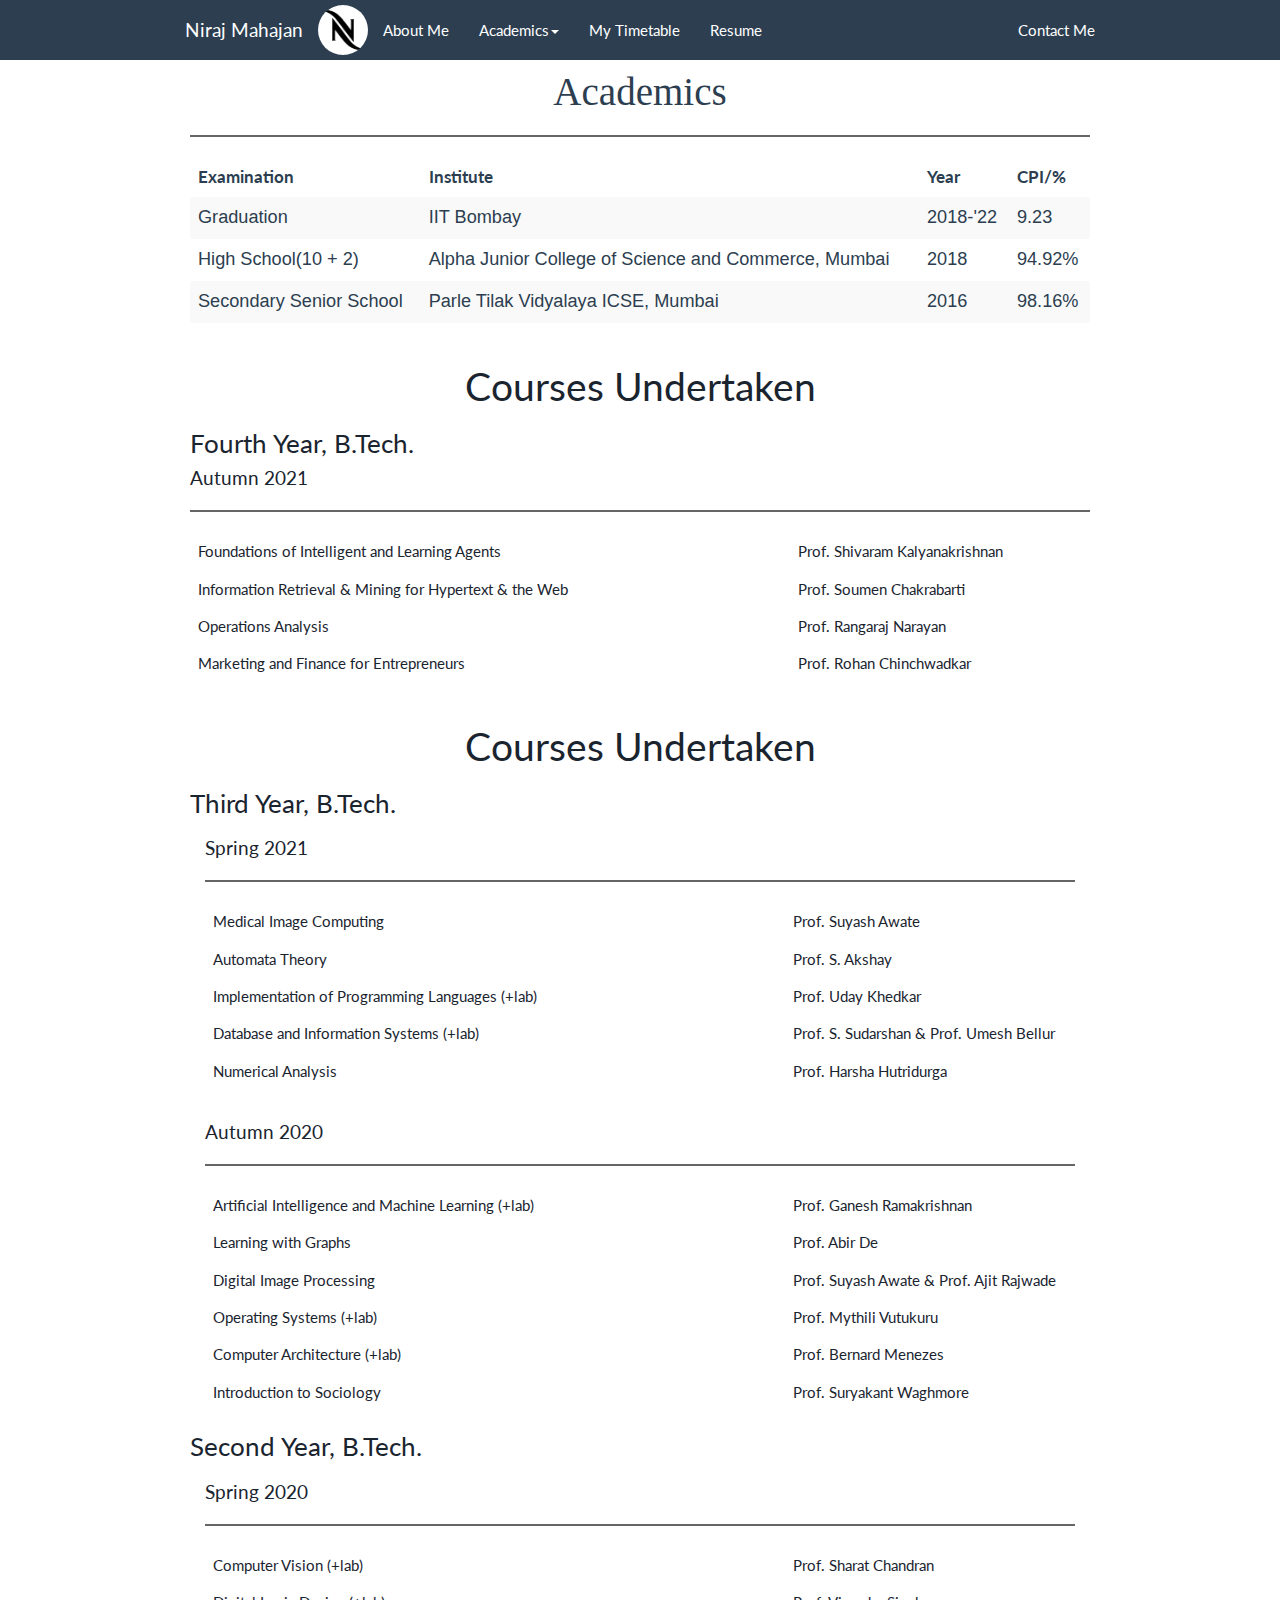
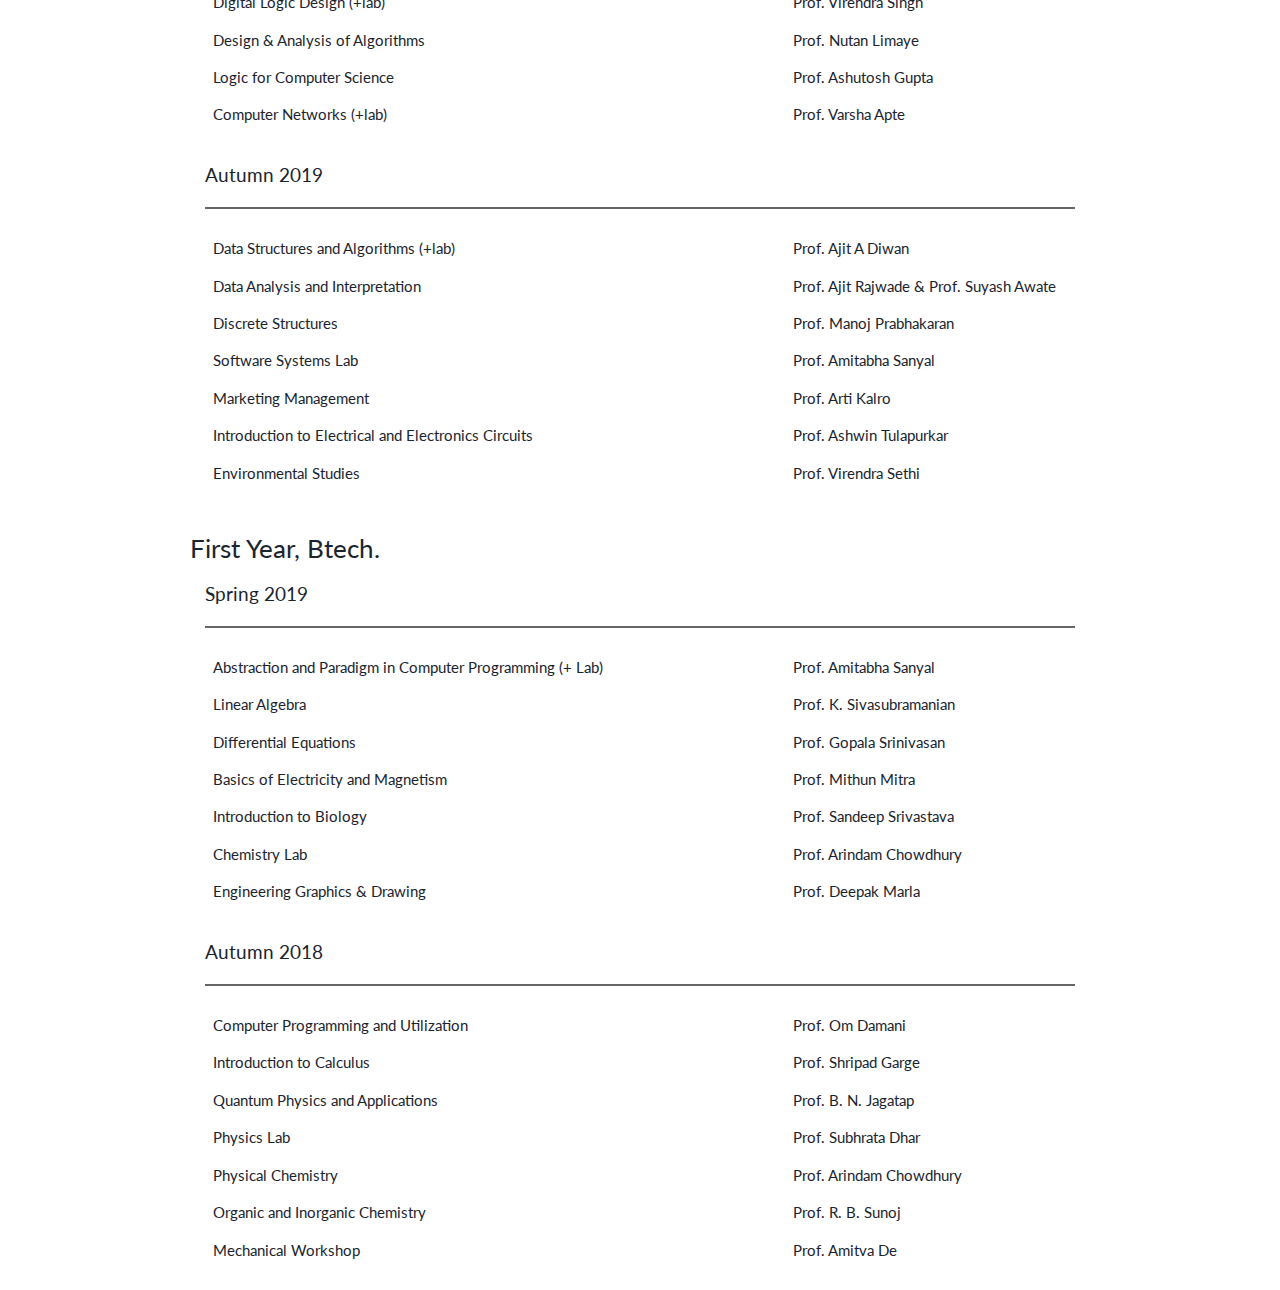
==== academic.html @ dea84ddc "Initial Commit" ====
<!DOCTYPE html>
<html lang="en">
  <head>
    <meta charset="utf-8">
     <title>Niraj Mahajan</title>
    <link rel="shortcut icon" href="favicon.ico" type="image/x-icon" />
    <link rel="apple-touch-icon" href="img/icons/apple-touch-icon.png" />
      <link rel="apple-touch-icon" sizes="57x57" href="img/icons/apple-touch-icon-57x57.png" />
    <link rel="apple-touch-icon" sizes="72x72" href="img/icons/apple-touch-icon-72x72.png" />
    <link rel="apple-touch-icon" sizes="76x76" href="img/icons/apple-touch-icon-76x76.png" />
    <link rel="apple-touch-icon" sizes="114x114" href="img/icons/apple-touch-icon-114x114.png" />
    <link rel="apple-touch-icon" sizes="120x120" href="img/icons/apple-touch-icon-120x120.png" />
    <link rel="apple-touch-icon" sizes="144x144" href="img/icons/apple-touch-icon-144x144.png" />
    <link rel="apple-touch-icon" sizes="152x152" href="img/icons/apple-touch-icon-152x152.png" />
    <link rel="apple-touch-icon" sizes="180x180" href="img/icons/apple-touch-icon-180x180.png" />
    <meta name="viewport" content="width=device-width, height=device-height, initial-scale=1.0, user-scalable=yes">
    <link rel="shortcut icon" type="image/x-icon" href="favicon.ico">
    <link rel="stylesheet" href="css/bootstrap.css" media="screen">
    <link rel="stylesheet" href="css/usebootstrap.css">
    <script src="https://code.jquery.com/jquery-1.10.2.min.js"></script>
    <script src="js/bootstrap.min.js"></script>
    <script src="js/usebootstrap.js"></script>
    <script src="js/jquery.js"></script>
    <!-- HTML5 shim and Respond.js IE8 support of HTML5 elements and media queries -->
    <!--[if lt IE 9]>
      <script src="bootstrap/html5shiv.js"></script>
      <script src="bootstrap/respond.min.js"></script>
    <![endif]-->



  </head>
  <body id="Body">
    <div class="navbar navbar-default navbar-fixed-top">
      <div class="container" style="width: 73.5%">
        <div class="navbar-header">
        <img src="img/icons/download.png" class="img-circle" style="margin-top:5px;width:50px; height:50px ">
          <a href="index.html" class="navbar-brand">Niraj Mahajan</a>
          <button class="navbar-toggle" type="button" data-toggle="collapse" data-target="#navbar-main">
            <span class="icon-bar"></span>
            <span class="icon-bar"></span>
            <span class="icon-bar"></span>
            <span class="icon-bar"></span>
          </button>
        </div>
        <div class="navbar-collapse collapse" id="navbar-main">
          
      <ul class="nav navbar-nav">

            <li >
              <a href="index.html">About Me</a>
            </li>
            <li class="dropdown">
              <a class="dropdown-toggle" data-toggle="dropdown" href="#">Academics<span class="caret"></span></a>
              <ul class="dropdown-menu" aria-labelledby="themes">
                <li class="page-scroll"><a href="#Body">School</a></li>
                <li class="page-scroll"><a href="#Body">Junior College</a></li>
                <li class="divider"></li>
                <li class="page-scroll"><a href="#First_Year">First Year</a></li>
                <li class="page-scroll"><a href="#Second_Year">Second Year</a></li>
              </ul>
            </li>
            <li >
              <a href="timetable.html">My Timetable</a>
            </li>
            <li class="page-scroll">
              <a href="resume.html">Resume</a>
            </li>
            <!-- <li >
              <a href="zen_zone.html">Zen Zone</a>
            </li> -->
            <!-- <li class="page-scroll">
              <a href="group.html">CS251 group Page</a>
            </li> -->
      </ul>
      
      <ul class="nav navbar-nav navbar-right">
            <li><a href="contact.html">Contact Me</a></li>
      </ul>
      
        </div>
      </div>
    </div>
  <div class= "container" style="width: 75%">
    <!-- <div class="jumbotron">
      <h1 style=" text-align: center;font-family:Georgia; font-weight: normal ;padding-top:0; margin-top:0">Hello World!</h1>
      <h3 style=" text-align: center;font-family:Georgia; font-weight: normal">A computer would deserve to be called intelligent if it could deceive a human into believing that it was human.</h3>
      <h3 class="emphasis" style=" text-align: right;font-family:Georgia; font-weight: normal">-<i>Alan Turing</i></h3>
    </div> -->
    <div class="col-lg-12" style="clear:both;font-size:110%" id="Academics">
    <h1 style=" text-align: center;font-family:Georgia; font-weight: normal">Academics</h1>
      <table class="table table-striped table-hover ">
        <thead>
          <tr >
            <td><b>Examination</b></td>
            <td colspan="2"><b>Institute</b></td>
            <td><b>Year</b></td>
            <td><b>CPI/%</b></td>
          </tr>
        </thead>
        <hr style=";color:#444444;border:1px solid #666666">
        <tbody style= "font-family: Helvetica; font-size: 110%">
          <tr>
            <td>Graduation</td>
            <td colspan="2">IIT Bombay</td>
            <td>2018-'22</td>
            <td>9.23</td>
          </tr>
          <tr>
            <td>High School(10 + 2)</td>   
            <td colspan="2">Alpha Junior College of Science and Commerce, Mumbai</td>        
            <td>2018</td>  
            <td>94.92%</td>
          </tr>
          <tr>
            <td>Secondary Senior School</td>
            <td colspan="2">Parle Tilak Vidyalaya ICSE, Mumbai</td>
            <td>2016</td>
            <td>98.16%</td>
        </tr>
        </tbody>
      </table>
    </div>
    <br>

    <div class="col-lg-12"  style="text-decoration: none;color: #1a242f">
      <h1 style="text-decoration: none;color: #1a242f; text-align: center;" id= "Fourth_Year">Courses Undertaken</h1>
      <h3 style="text-decoration: none;color: #1a242f">Fourth Year, B.Tech.</h3>
        <h4>Autumn 2021</h4>
        <hr style=";color:#444444;border:1px solid #666666">
              <table class="table table-hover"  style="color: #1a242f">
            <tr>  
              <td class="col-md-8">Foundations of Intelligent and Learning Agents</td>
              <td>Prof. Shivaram Kalyanakrishnan</td>
            </tr>
            <tr>  
              <td class="col-md-8">Information Retrieval & Mining for Hypertext & the Web</td>
              <td>Prof. Soumen Chakrabarti</td>
            </tr>
            <tr>  
              <td class="col-md-8">Operations Analysis</td>
              <td>Prof. Rangaraj Narayan</td>
            </tr>
            <tr>  
              <td class="col-md-8">Marketing and Finance for Entrepreneurs</td>
              <td>Prof. Rohan Chinchwadkar</td>
            </tr>
          </table>
      </div>
    <div class="col-lg-12"  style="text-decoration: none;color: #1a242f">
      <h1 style="text-decoration: none;color: #1a242f; text-align: center;" id= "Second_Year">Courses Undertaken</h1>
      <h3 style="text-decoration: none;color: #1a242f">Third Year, B.Tech.</h3>
      <div class="col-lg-12" style="color: #1a242f">
	      <h4>Spring 2021</h4>
	      <hr style=";color:#444444;border:1px solid #666666">
	            <table class="table table-hover"  style="color: #1a242f">
		        <tr>  
		          <td class="col-md-8">Medical Image Computing</td>
		          <td>Prof. Suyash Awate</td>
		        </tr>
		        <tr>  
		          <td class="col-md-8">Automata Theory</td>
		          <td>Prof. S. Akshay</td>
		        </tr>
		        <tr>  
		          <td class="col-md-8">Implementation of Programming Languages (+lab)</td>
		          <td>Prof. Uday Khedkar</td>
		        </tr>
		        <tr>  
		          <td class="col-md-8">Database and Information Systems (+lab)</td>
		          <td>Prof. S. Sudarshan & Prof. Umesh Bellur</td>
		        </tr>
		        <tr>  
		          <td class="col-md-8">Numerical Analysis</td>
		          <td>Prof. Harsha Hutridurga</td>
		        </tr>
		      </table>
	    </div>   
      <div class="col-lg-12" style="color: #1a242f">
	      <h4>Autumn 2020</h4>
	      <hr style=";color:#444444;border:1px solid #666666">
	            <table class="table table-hover"  style="color: #1a242f">
		        <tr>  
		          <td class="col-md-8">Artificial Intelligence and Machine Learning (+lab)</td>
		          <td>Prof. Ganesh Ramakrishnan</td>
		        </tr>
		        <tr>  
		          <td class="col-md-8">Learning with Graphs</td>
		          <td>Prof. Abir De</td>
		        </tr>
		        <tr>  
		          <td class="col-md-8">Digital Image Processing</td>
		          <td>Prof. Suyash Awate & Prof. Ajit Rajwade</td>
		        </tr>
		        <tr>  
		          <td class="col-md-8">Operating Systems (+lab)</td>
		          <td>Prof. Mythili Vutukuru</td>
		        </tr>
		        <tr>  
		          <td class="col-md-8">Computer Architecture (+lab)</td>
		          <td>Prof. Bernard Menezes </td>
		        </tr>
		        <tr>  
		          <td class="col-md-8">Introduction to Sociology</td>
		          <td>Prof. Suryakant Waghmore </td>
		        </tr>
		      </table>
	    </div>   
      <h3 style="text-decoration: none;color: #1a242f">Second Year, B.Tech.</h3>
      <div class="col-lg-12" style="color: #1a242f">
	      <h4>Spring 2020</h4>
	      <hr style=";color:#444444;border:1px solid #666666">
	            <table class="table table-hover"  style="color: #1a242f">
		        <tr>  
		          <td class="col-md-8">Computer Vision (+lab)</td>
		          <td>Prof. Sharat Chandran</td>
		        </tr>
		        <tr>  
		          <td class="col-md-8">Digital Logic Design (+lab)</td>
		          <td>Prof. Virendra Singh</td>
		        </tr>
		        <tr>  
		          <td class="col-md-8">Design & Analysis of Algorithms</td>
		          <td>Prof. Nutan Limaye</td>
		        </tr>
		        <tr>  
		          <td class="col-md-8">Logic for Computer Science</td>
		          <td>Prof. Ashutosh Gupta</td>
		        </tr>
		        <tr>  
		          <td class="col-md-8">Computer Networks (+lab)</td>
		          <td>Prof. Varsha Apte</td>
		        </tr>
		      </table>
	    </div>    
      <div class="col-lg-12" style="color: #1a242f">
        <h4>Autumn 2019</h4>
        <hr style=";color:#444444;border:1px solid #666666">
        <table class="table table-hover"  style="color: #1a242f">
          <tr>  
            <td class="col-md-8">Data Structures and Algorithms (+lab)</td>
            <td>Prof. Ajit A Diwan</td>
          </tr>
          <tr>  
            <td class="col-md-8">Data Analysis and Interpretation</td>
            <td>Prof. Ajit Rajwade & Prof. Suyash Awate</td>
          </tr>
          <tr>  
            <td class="col-md-8">Discrete Structures</td>
            <td>Prof. Manoj Prabhakaran</td>
          </tr>
          <tr>  
            <td class="col-md-8">Software Systems Lab</td>
            <td>Prof. Amitabha Sanyal</td>
          </tr>
          <tr>  
            <td class="col-md-8">Marketing Management</td>
            <td>Prof. Arti Kalro</td>
           </tr>
          <tr>  
            <td class="col-md-8">Introduction to Electrical and Electronics Circuits</td>
            <td>Prof. Ashwin Tulapurkar</td>
          </tr>
          <tr>  
            <td class="col-md-8">Environmental Studies</td>
            <td id= "First_Year">Prof. Virendra Sethi</td>
           </tr>
        </table>
      </div>
    </div>    
    <br><br><!-- <a  href="#Second Year"> -->
    <div class="col-lg-12" style="color: #1a242f">
      <h3>First Year, Btech.</h3>
      
      <div class="col-lg-12" style="color: #1a242f">
        <h4>Spring 2019</h4>
        <hr style=";color:#444444;border:1px solid #666666">
              <table class="table table-hover"  style="color: #1a242f">
            <tr>  
          <td class="col-md-8">Abstraction and Paradigm in Computer Programming (+ Lab)</td>
          <td>Prof. Amitabha Sanyal</td>
        </tr>
        <tr>  
          <td class="col-md-">Linear Algebra</td>
          <td>Prof. K. Sivasubramanian</td>
        </tr>
        <tr>  
          <td class="col-md-8">Differential Equations</td>
          <td>Prof. Gopala Srinivasan</td>
        </tr>
        <tr>  
          <td  class="col-md-8">Basics of Electricity and Magnetism</td>
            <td>Prof. Mithun Mitra</td>
        </tr>
        <tr>  
          <td class="col-md-8">Introduction to Biology</td>
          <td>Prof. Sandeep Srivastava</td>
        </tr>
        <tr>  
          <td class="col-md-8">Chemistry Lab</td>
          <td>Prof. Arindam Chowdhury</td>
        </tr>
        <tr>  
          <td class="col-md-8">Engineering Graphics &amp; Drawing</td>
          <td>Prof. Deepak Marla</td>
        </tr>
          </table>
      </div>

      <div class="col-lg-12" style="color: #1a242f">
        <h4>Autumn 2018</h4>
        <hr style=";color:#444444;border:1px solid #666666">
              <table class="table table-hover"  style="color: #1a242f">
            <tr>  
          <td class="col-md-8">Computer Programming and Utilization</td>
          <td>Prof. Om Damani</td>
        </tr>
        <tr>  
          <td class="col-md-8">Introduction to Calculus</td>
          <td>Prof. Shripad Garge</td>
        </tr>
        <tr>  
          <td class="col-md-8">Quantum Physics and Applications</td>
          <td>Prof. B. N. Jagatap</td>
        </tr>
        <tr>  
          <td class="col-md-8">Physics Lab</td>
          <td>Prof. Subhrata Dhar</td>
        </tr>
        <tr>  
          <td class="col-md-8">Physical Chemistry</td>
          <td>Prof. Arindam Chowdhury</td>
        </tr>
        <tr>  
          <td class="col-md-8">Organic and Inorganic Chemistry</td>
          <td>Prof. R. B. Sunoj</td>
        </tr>
        <tr>  
          <td class="col-md-8">Mechanical Workshop</td>
          <td>Prof. Amitva De</td>
         </tr>
          </table>
      </div>
    </div>    
  </div>
  </body>

  <script src="https://code.jquery.com/jquery-1.10.2.min.js"></script>
</html>
---- css/usebootstrap.css ----
body{padding-top:50px}#banner{border-bottom:none}.page-header h1{font-size:4em}.bs-docs-section{margin-top:8em}.bs-component{position:relative}.bs-component .modal{position:relative;top:auto;right:auto;left:auto;bottom:auto;z-index:1;display:block}.bs-component .modal-dialog{width:90%}.bs-component .popover{position:relative;display:inline-block;width:220px;margin:20px}#source-button{position:absolute;top:0;right:0;z-index:100;font-weight:bold}.progress{margin-bottom:10px}footer{margin:5em 0}footer li{float:left;margin-right:1.5em;margin-bottom:1.5em}footer p{clear:left;margin-bottom:0}.splash{padding:4em 0 2em;background-color:#1c2533;background:-webkit-linear-gradient(70deg, #080f1f 30%, #2b4b5a 87%, #435e67 100%);background:-o-linear-gradient(70deg, #080f1f 30%, #2b4b5a 87%, #435e67 100%);background:-ms-linear-gradient(70deg, #080f1f 30%, #2b4b5a 87%, #435e67 100%);background:-moz-linear-gradient(70deg, #080f1f 30%, #2b4b5a 87%, #435e67 100%);background:linear-gradient(20deg, #080f1f 30%, #2b4b5a 87%, #435e67 100%);background-attachment:fixed;color:#fff;text-align:center}.splash h1{font-size:4em}.splash #social{margin:2em 0}.splash .alert{margin:2em 0}.splash .bsa{max-width:350px;margin:0 auto;background:none}.splash .bsa .one .bsa_it_ad{border:1px solid #3e4653 !important;border-color:rgba(255,255,255,0.2) !important}.splash .bsa a{color:#fff}.section-tout{padding:4em 0 3em;border-top:1px solid rgba(255,255,255,0.1);border-bottom:1px solid rgba(0,0,0,0.1);background-color:#eaf1f1}.section-tout .fa{margin-right:.5em}.section-tout p{margin-bottom:3em}.section-preview{padding:4em 0 4em}.section-preview .preview{margin-bottom:4em;background-color:#eaf1f1;border:1px solid rgba(0,0,0,0.1);border-radius:6px}.section-preview .preview .image{padding:5px}.section-preview .preview .image img{border:1px solid rgba(0,0,0,0.1)}.section-preview .preview .options{text-align:center;padding:0 2em 2em}.section-preview .preview .options p{margin-bottom:2em}.section-preview .dropdown-menu{text-align:left}.section-preview .lead{margin-bottom:2em}@media (max-width:767px){.section-preview .image img{width:100%}}.sponsor img{border:1px solid rgba(0,0,0,0.1);border-radius:4px}.sponsor a:hover{text-decoration:none}.bsa{padding:0}.bsa .one .bsa_it_ad{border:none !important;background-color:transparent !important}.bsa .one .bsa_it_ad .bsa_it_t,.bsa .one .bsa_it_ad .bsa_it_d{color:inherit !important}.bsa .one .bsa_it_ad .bsa_it_i{margin-bottom:0 !important}.bsa .one .bsa_it_p{display:none}
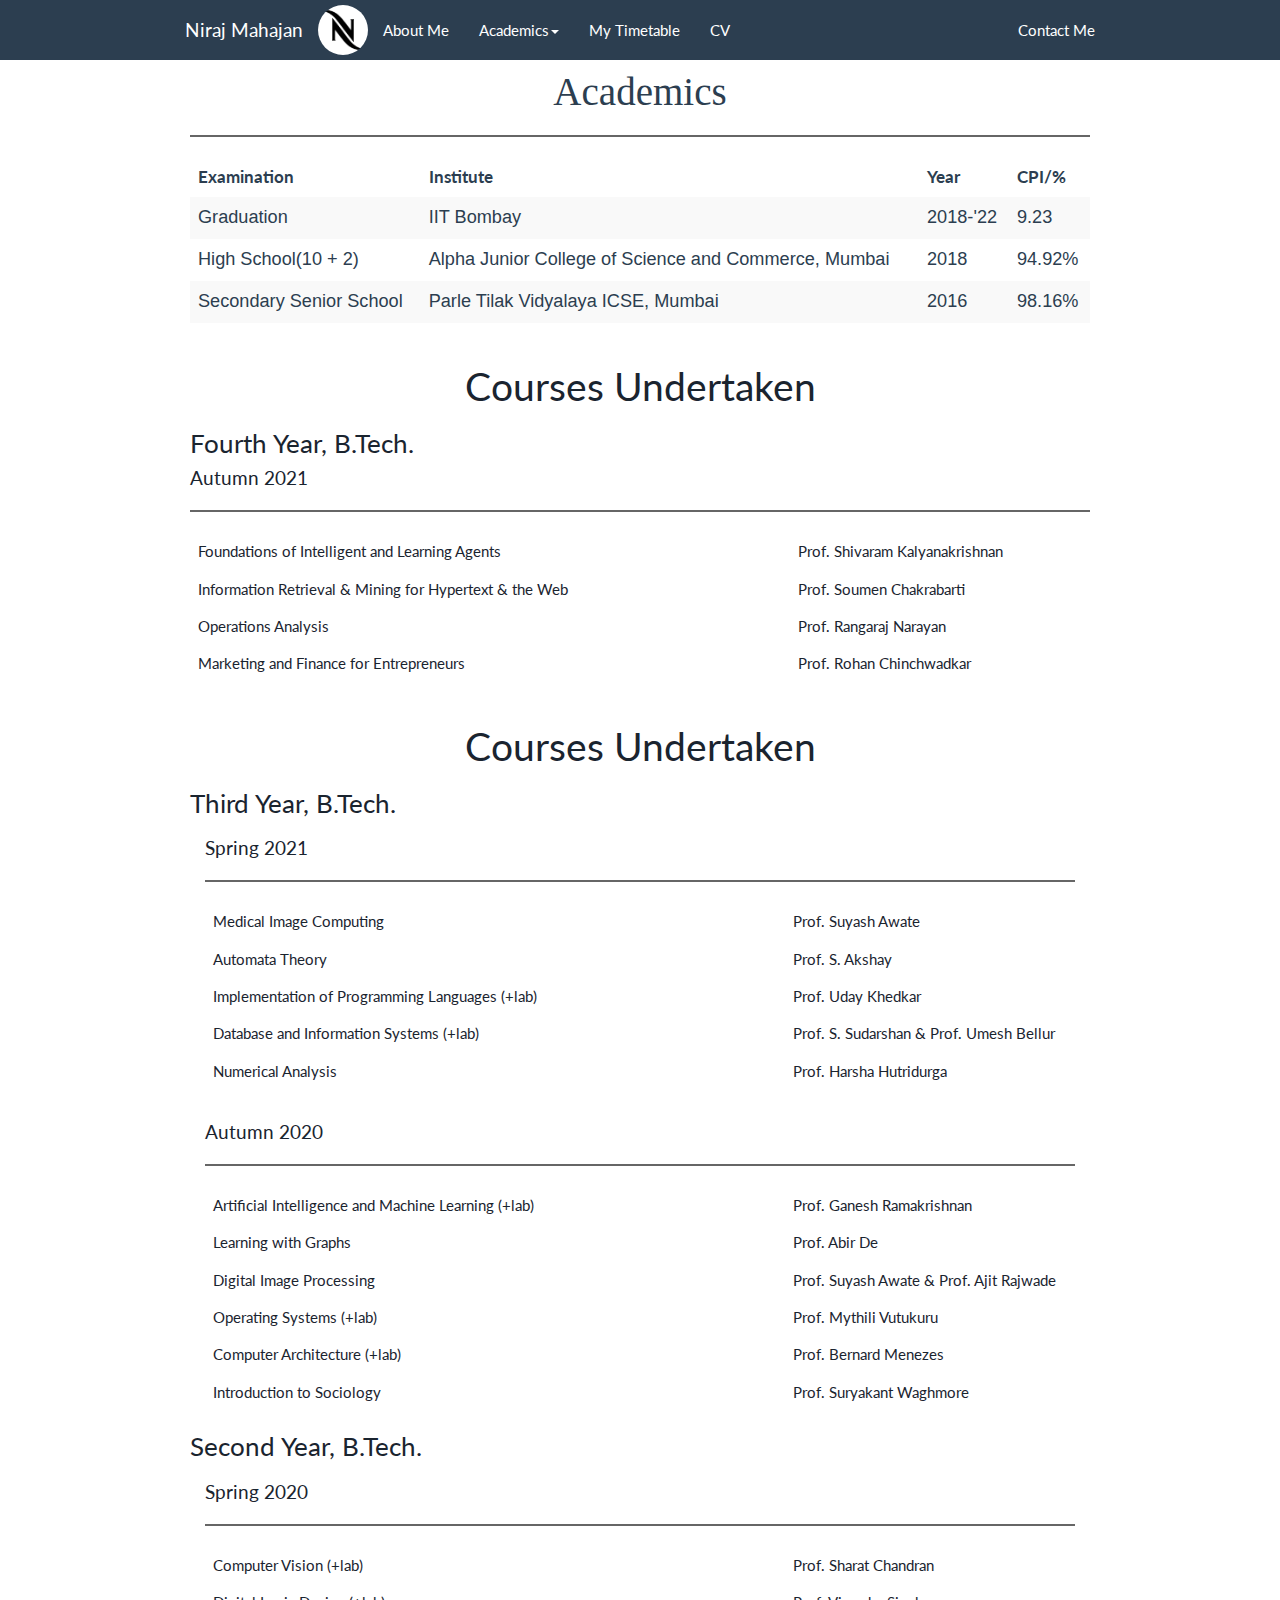
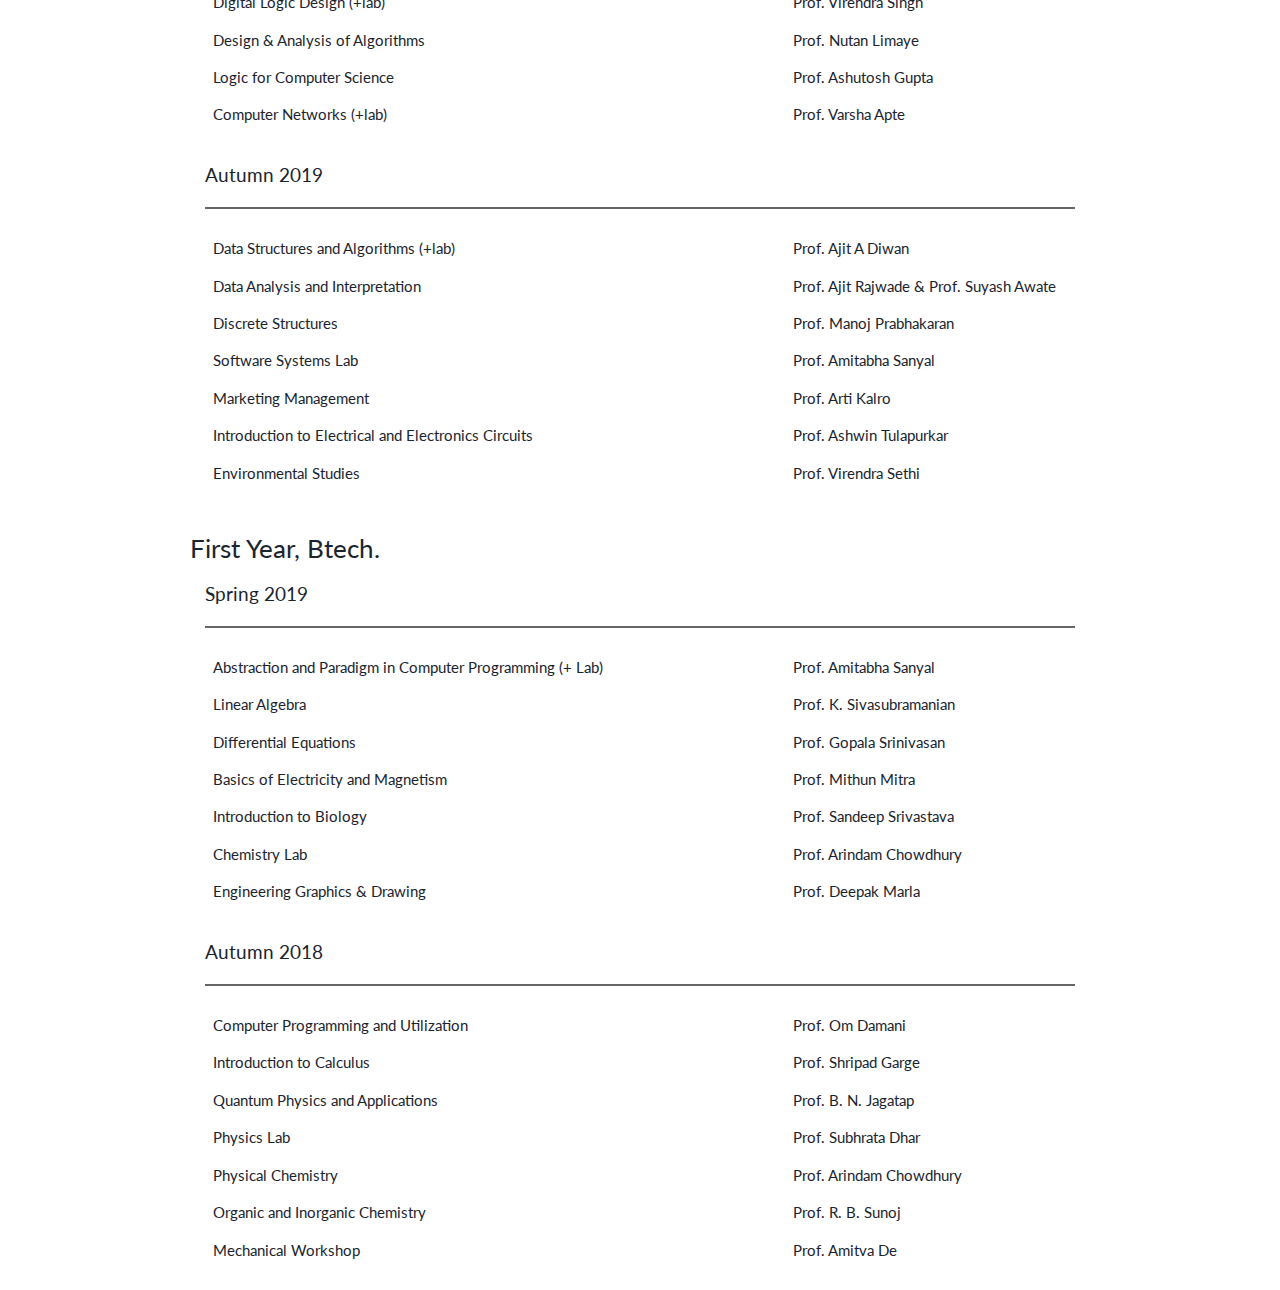
==== commit 33e63029: "update" ====
--- a/academic.html
+++ b/academic.html
@@ -64,7 +64,7 @@
               <a href="timetable.html">My Timetable</a>
             </li>
             <li class="page-scroll">
-              <a href="resume.html">Resume</a>
+              <a href="cv.html">CV</a>
             </li>
             <!-- <li >
               <a href="zen_zone.html">Zen Zone</a>
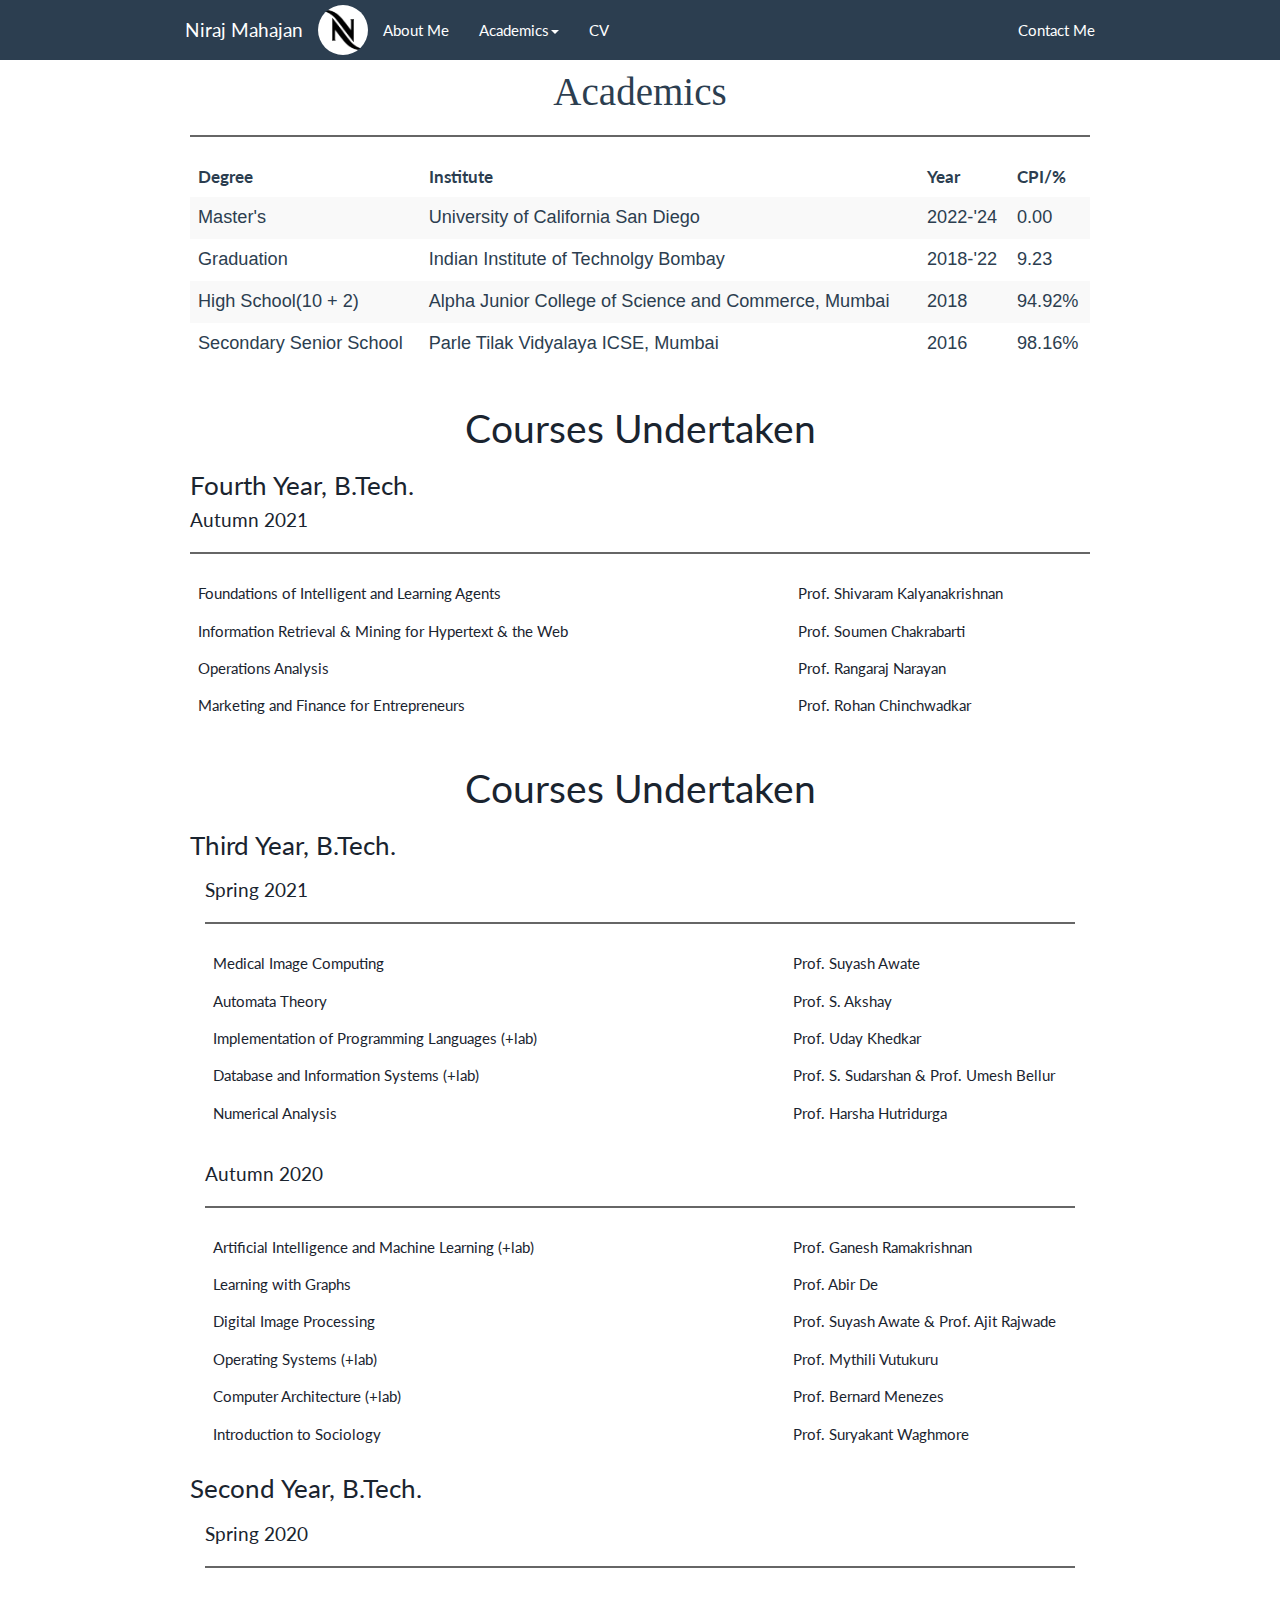
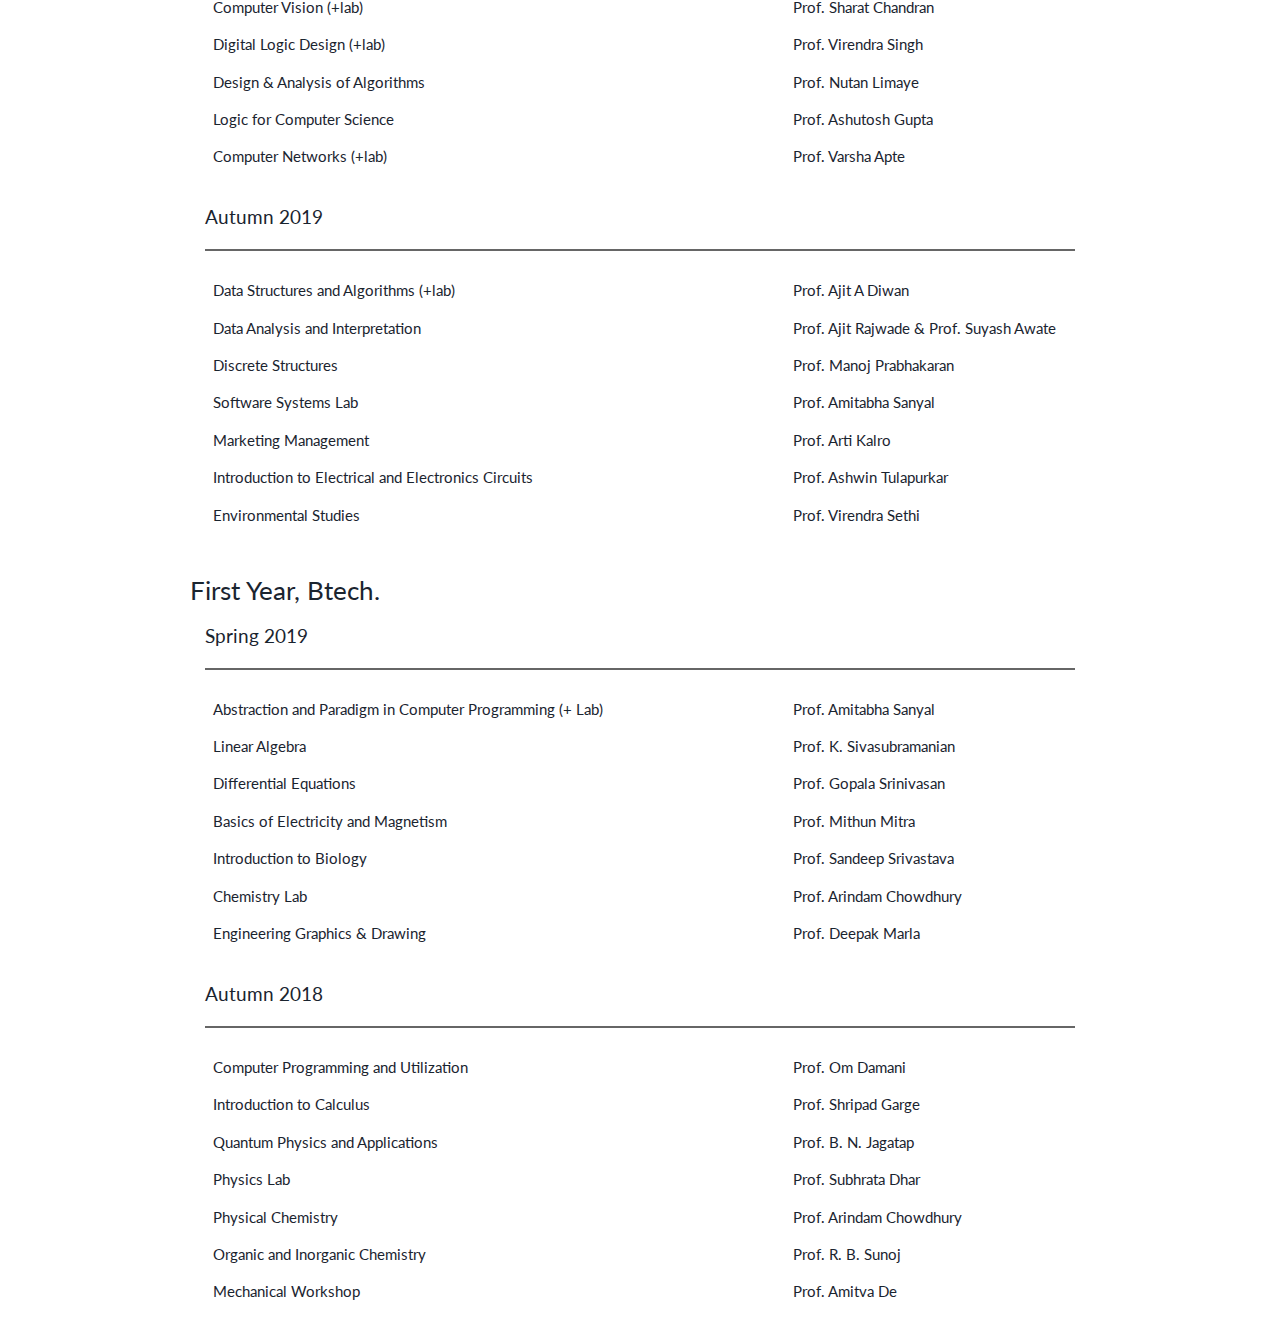
==== commit 8e2ac774: "Update" ====
--- a/academic.html
+++ b/academic.html
@@ -60,9 +60,9 @@
                 <li class="page-scroll"><a href="#Second_Year">Second Year</a></li>
               </ul>
             </li>
-            <li >
+            <!-- <li >
               <a href="timetable.html">My Timetable</a>
-            </li>
+            </li> -->
             <li class="page-scroll">
               <a href="cv.html">CV</a>
             </li>
@@ -81,6 +81,8 @@
         </div>
       </div>
     </div>
+  
+
   <div class= "container" style="width: 75%">
     <!-- <div class="jumbotron">
       <h1 style=" text-align: center;font-family:Georgia; font-weight: normal ;padding-top:0; margin-top:0">Hello World!</h1>
@@ -92,7 +94,7 @@
       <table class="table table-striped table-hover ">
         <thead>
           <tr >
-            <td><b>Examination</b></td>
+            <td><b>Degree</b></td>
             <td colspan="2"><b>Institute</b></td>
             <td><b>Year</b></td>
             <td><b>CPI/%</b></td>
@@ -101,8 +103,14 @@
         <hr style=";color:#444444;border:1px solid #666666">
         <tbody style= "font-family: Helvetica; font-size: 110%">
           <tr>
+            <td>Master's</td>
+            <td colspan="2">University of California San Diego</td>
+            <td>2022-'24</td>
+            <td>0.00</td>
+          </tr>
+          <tr>
             <td>Graduation</td>
-            <td colspan="2">IIT Bombay</td>
+            <td colspan="2">Indian Institute of Technolgy Bombay</td>
             <td>2018-'22</td>
             <td>9.23</td>
           </tr>
